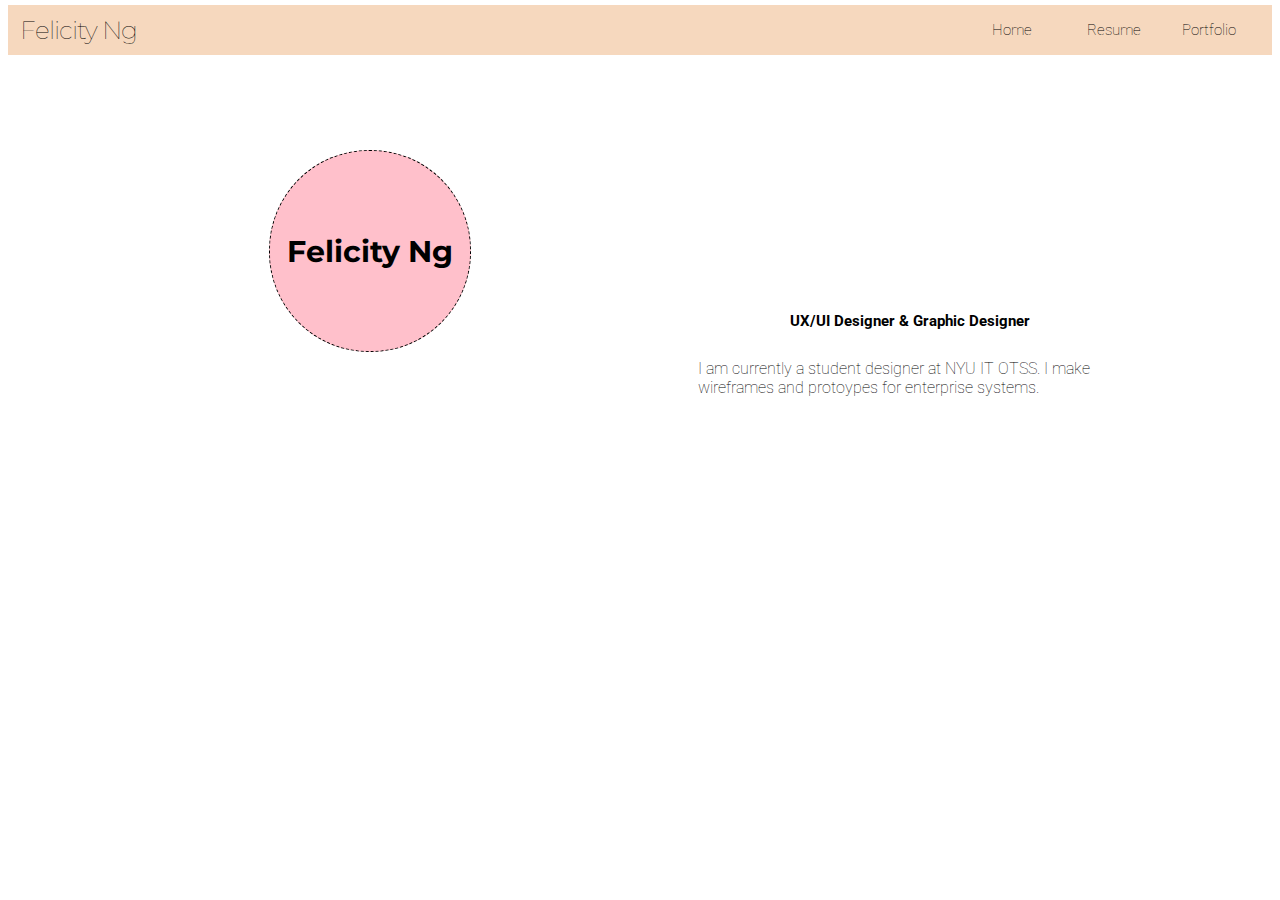
==== index.html @ c8ff6ec9 "Bulk of work for hw 2" ====
<!doctype html>
<html lang='en-US'>
<head>
  <meta charset='UTF-8'>
  <meta name='viewport'
        content='width=device-width, initial-scale=1.0'>
  <link rel="stylesheet" href="styles.css" />
  <title>Homework 2</title>
</head>
<body>
  <header>
    <nav class="navbar">
      <span class="default-click">Felicity Ng</span>
      <span class="nav-link" >Home</span>
      <span class="nav-link"><a href="/">Resume</a></span>
      <span class="nav-link">Portfolio</span>
    </nav>
  </header>

  <div class="center-screen">
    <div class="container-for-center-screen left">
      <div class="profile-circle"><h1>Felicity Ng</h1></div>
    </div>
    <div class="container-for-center-screen right">
      <h2>UX/UI Designer & Graphic Designer</h2>
      <p>I am currently a student designer at NYU IT OTSS. I make wireframes and protoypes for enterprise systems.</p>
    </div>
  </div>

</body>
</html>
---- styles.css ----
@import url('https://fonts.googleapis.com/css?family=Montserrat|Roboto:400,700');
@import "nav.css";

body{
  font-family: 'Roboto', sans-serif;
  font-weight: lighter;
}

.center-screen{
    /* display: flex; */
    /* justify-content: center; */
    /* align-items: center; */
    margin: 50px;
    height: 300px;
    padding: 100px;
}

.profile-circle{
  background-color: pink;
  height: 200px;
  width: 200px;
  border-radius: 100px;
  display: flex;
  justify-content: center;
  align-items: center;
  border: 1px dashed black;
}

.container-for-center-screen{
  width: 44%;
  display: flex;
  justify-content: center;
  align-items: center;
  flex-direction: column;
}

.left{
  float: left;
}

.right{
  padding-top: 150px;
  float: right;
}

h1{
  font-family: 'Montserrat', sans-serif;
  font-size: 30px;
}

h2{
  font-size: 15px;
}

p{
  text-decoration: none;
  line-height: normal;
  font-weight: lighter;
}
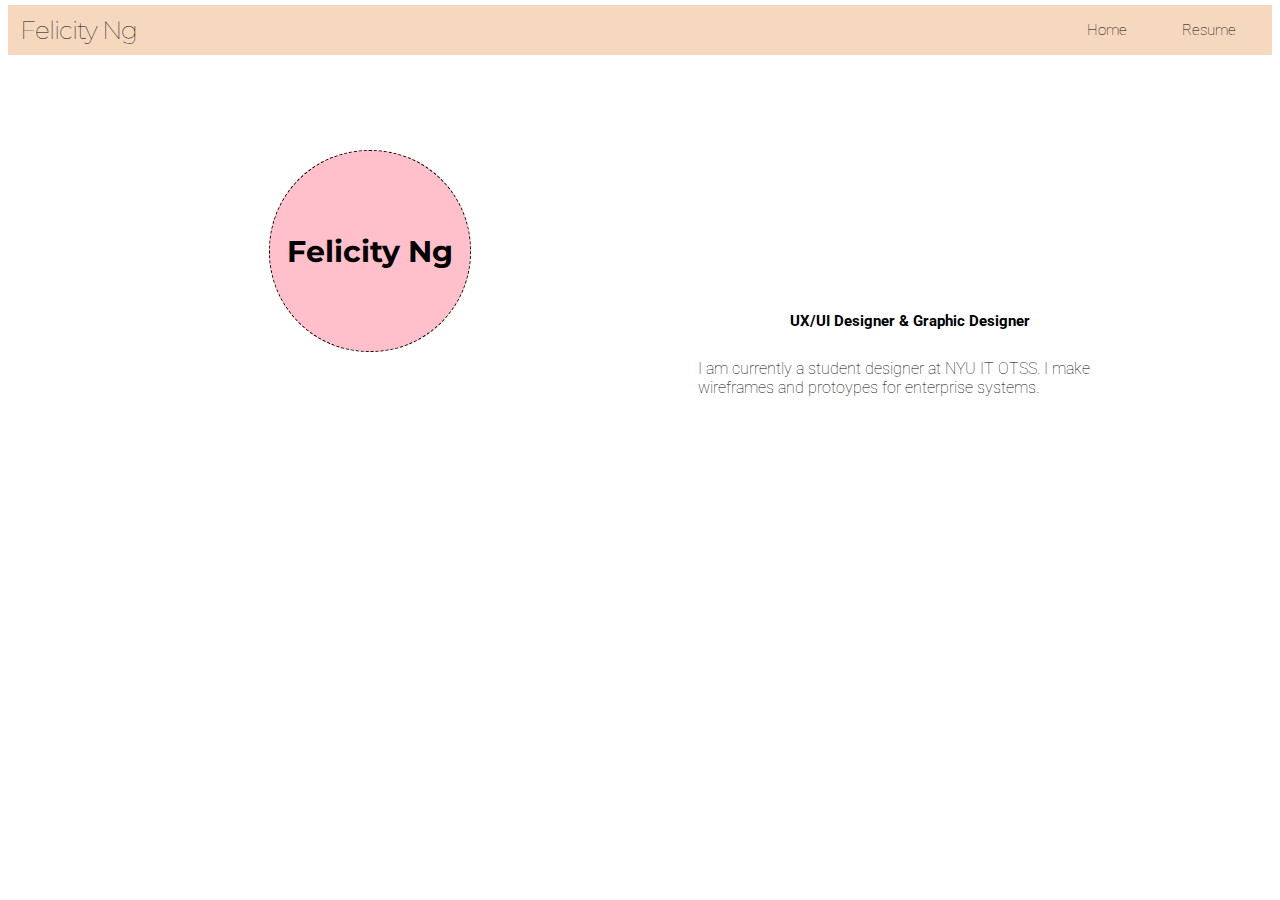
==== commit 50b54e32: "added resume link" ====
--- a/index.html
+++ b/index.html
@@ -12,8 +12,8 @@
     <nav class="navbar">
       <span class="default-click">Felicity Ng</span>
       <span class="nav-link" >Home</span>
-      <span class="nav-link"><a href="/">Resume</a></span>
-      <span class="nav-link">Portfolio</span>
+      <span class="nav-link"><a href="https://github.com/nyu-web/homework-2-FelicityPictures/blob/master/Resume.pdf">Resume</a></span>
+      <!-- <span class="nav-link">Portfolio</span> -->
     </nav>
   </header>
 
